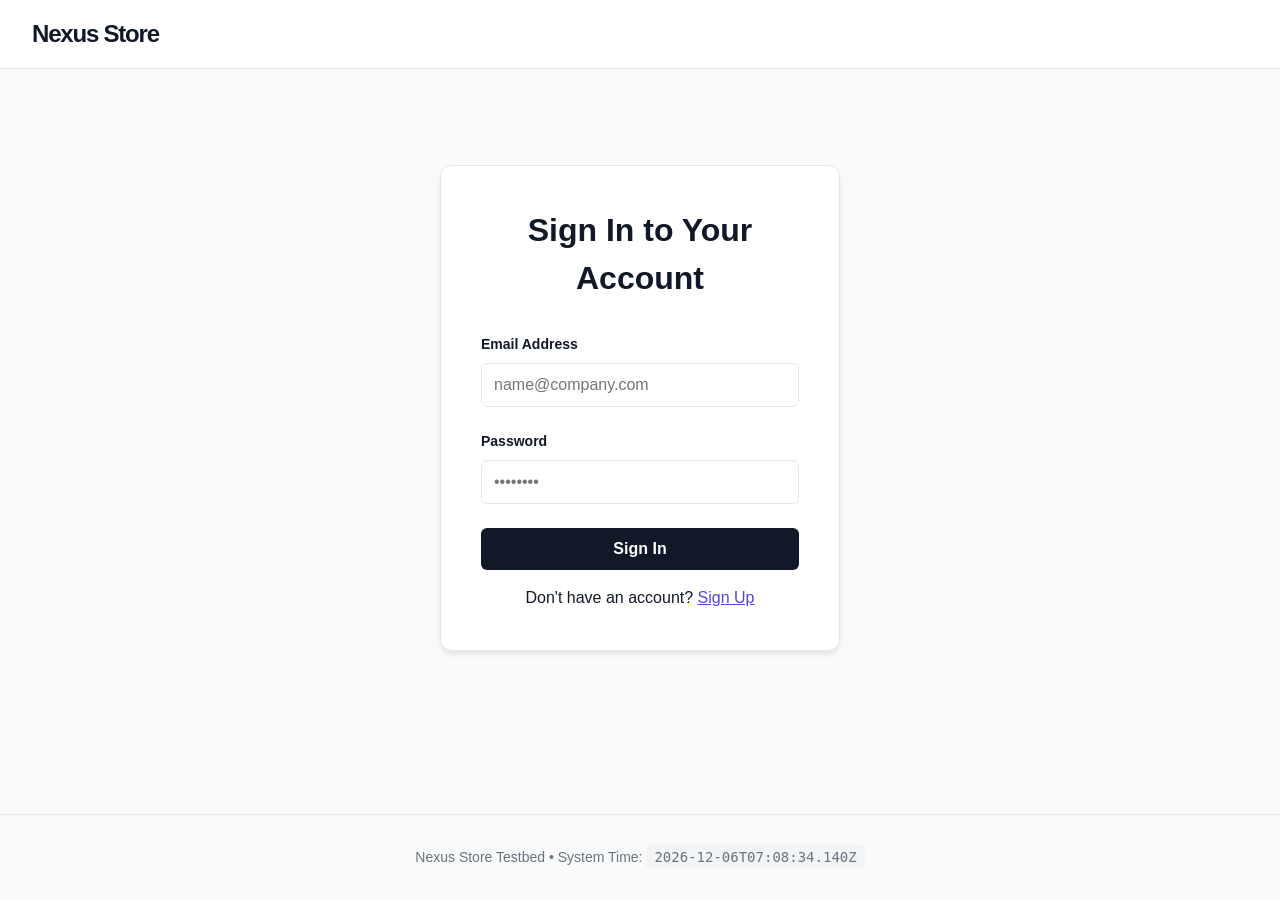
==== cart.html @ 84ff3dcd "Initial commit of Nexus Store testbed" ====
<!DOCTYPE html>
<html lang="en">
<head>
    <meta charset="UTF-8">
    <meta name="viewport" content="width=device-width, initial-scale=1.0">
    <title>Shopping Cart - Nexus Store</title>
    <link rel="stylesheet" href="style.css">
</head>
<body>
    <header>
        <a href="index.html" class="logo">Nexus Store</a>
        <nav>
            <a href="index.html">Home</a>
            <a href="sale.html">Sale</a>
            <a href="cart.html" class="active">Cart</a>
            <button id="logout-btn" class="btn" style="padding: 0.5rem 1rem;">Logout</button>
        </nav>
    </header>

    <main>
        <div style="display: flex; justify-content: space-between; align-items: center; margin-bottom: 2rem;">
            <h1>Your Shopping Cart</h1>
            <span class="session-badge">Session: Loading...</span>
        </div>

        <div class="cart-list">
            <div class="cart-item">
                <div style="display: flex; gap: 1.5rem; align-items: center;">
                    <img src="https://images.unsplash.com/photo-1505740420928-5e560c06d30e?q=80&w=150&auto=format&fit=crop" alt="Headphones" style="width: 80px; height: 80px; object-fit: cover; border-radius: 8px;">
                    <div>
                        <h3 style="margin-bottom: 0.25rem;">Premium Noise-Cancelling Headphones</h3>
                        <p style="color: var(--text-muted); font-size: 0.875rem;">Qty: 1</p>
                    </div>
                </div>
                <div style="font-weight: bold; font-size: 1.25rem;">$299.00</div>
            </div>
            
            <div class="cart-item" style="background: #f9fafb;">
                <div style="width: 100%; display: flex; justify-content: space-between; align-items: center;">
                    <span style="font-weight: 600; font-size: 1.25rem;">Total</span>
                    <span style="font-weight: 800; font-size: 1.5rem; color: var(--secondary);">$299.00</span>
                </div>
            </div>
        </div>

        <div id="dynamic-delivery" class="delivery-estimate">
            Loading delivery estimate...
        </div>

        <div style="text-align: right; margin-top: 2rem;">
            <button class="btn" style="padding: 1rem 3rem; font-size: 1.1rem;">Proceed to Checkout</button>
        </div>
    </main>

    <footer>
        <p>Nexus Store Testbed • System Time: <span class="dynamic-clock">Loading...</span></p>
    </footer>

    <script src="app.js"></script>
</body>
</html>
---- style.css ----
:root {
  --primary: #111827;
  --secondary: #4f46e5;
  --bg-color: #f9fafb;
  --card-bg: #ffffff;
  --text-main: #111827;
  --text-muted: #6b7280;
  --border-color: #e5e7eb;
  --error: #ef4444;
}

* {
  margin: 0;
  padding: 0;
  box-sizing: border-box;
}

body {
  font-family: -apple-system, BlinkMacSystemFont, 'Segoe UI', Roboto, Helvetica, Arial, sans-serif;
  background-color: var(--bg-color);
  color: var(--text-main);
  line-height: 1.5;
  min-height: 100vh;
  display: flex;
  flex-direction: column;
}

/* Header & Nav */
header {
  background-color: var(--card-bg);
  border-bottom: 1px solid var(--border-color);
  padding: 1rem 2rem;
  display: flex;
  justify-content: space-between;
  align-items: center;
  position: sticky;
  top: 0;
  z-index: 50;
}

.logo {
  font-size: 1.5rem;
  font-weight: 800;
  letter-spacing: -0.05em;
  text-decoration: none;
  color: var(--primary);
}

nav {
  display: flex;
  gap: 2rem;
}

nav a {
  text-decoration: none;
  color: var(--text-muted);
  font-weight: 500;
  transition: color 0.2s;
}

nav a:hover, nav a.active {
  color: var(--primary);
}

.session-badge {
  background: #f3f4f6;
  padding: 0.5rem 1rem;
  border-radius: 9999px;
  font-size: 0.75rem;
  font-family: monospace;
  color: var(--text-muted);
}

/* Layout */
main {
  flex: 1;
  max-width: 1200px;
  width: 100%;
  margin: 0 auto;
  padding: 2rem;
}

/* Login Page */
.login-container {
  max-width: 400px;
  margin: 4rem auto;
  background: var(--card-bg);
  padding: 2.5rem;
  border-radius: 12px;
  box-shadow: 0 4px 6px -1px rgba(0, 0, 0, 0.1);
  border: 1px solid var(--border-color);
}

.login-container h1 {
  text-align: center;
  margin-bottom: 2rem;
}

.input-group {
  margin-bottom: 1.5rem;
  display: flex;
  flex-direction: column;
  gap: 0.5rem;
}

label {
  font-size: 0.875rem;
  font-weight: 600;
}

input {
  padding: 0.75rem;
  border: 1px solid var(--border-color);
  border-radius: 6px;
  font-size: 1rem;
  outline: none;
}

input:focus {
  border-color: var(--secondary);
  box-shadow: 0 0 0 2px rgba(79, 70, 229, 0.2);
}

.btn {
  background: var(--primary);
  color: white;
  border: none;
  padding: 0.75rem 1.5rem;
  border-radius: 6px;
  font-size: 1rem;
  font-weight: 600;
  cursor: pointer;
  width: 100%;
  transition: opacity 0.2s;
}

.btn:hover {
  opacity: 0.9;
}

/* Storefront Grid */
.product-grid {
  display: grid;
  grid-template-columns: repeat(auto-fill, minmax(280px, 1fr));
  gap: 2rem;
  margin-top: 2rem;
}

.product-card {
  background: var(--card-bg);
  border: 1px solid var(--border-color);
  border-radius: 12px;
  overflow: hidden;
  transition: transform 0.2s;
  text-decoration: none;
  color: inherit;
  display: block;
}

.product-card:hover {
  transform: translateY(-4px);
}

.product-img {
  width: 100%;
  height: 250px;
  background: #f3f4f6;
  object-fit: cover;
}

.product-info {
  padding: 1.5rem;
}

.product-price {
  font-weight: 700;
  font-size: 1.25rem;
  margin-top: 0.5rem;
}

/* Product Detail */
.product-detail {
  display: flex;
  gap: 4rem;
  margin-top: 2rem;
}

.product-detail-img {
  flex: 1;
  background: #f3f4f6;
  border-radius: 12px;
  height: 500px;
  object-fit: cover;
}

.product-detail-info {
  flex: 1;
  display: flex;
  flex-direction: column;
  justify-content: center;
}

.dynamic-tag {
  display: inline-block;
  background: #fee2e2;
  color: #991b1b;
  padding: 0.25rem 0.75rem;
  border-radius: 9999px;
  font-size: 0.875rem;
  font-weight: 600;
  margin: 1rem 0;
}

/* Cart */
.cart-list {
  background: var(--card-bg);
  border: 1px solid var(--border-color);
  border-radius: 12px;
  margin-top: 2rem;
}

.cart-item {
  display: flex;
  justify-content: space-between;
  align-items: center;
  padding: 1.5rem;
  border-bottom: 1px solid var(--border-color);
}

.cart-item:last-child {
  border-bottom: none;
}

.delivery-estimate {
  background: #e0e7ff;
  color: #3730a3;
  padding: 1rem;
  border-radius: 8px;
  margin-top: 2rem;
  font-weight: 500;
  text-align: center;
}

/* Loading Skeleton */
#loading-state {
  position: fixed;
  inset: 0;
  background: var(--bg-color);
  display: flex;
  justify-content: center;
  align-items: center;
  z-index: 100;
}

.spinner {
  width: 50px;
  height: 50px;
  border: 4px solid var(--border-color);
  border-top-color: var(--secondary);
  border-radius: 50%;
  animation: spin 1s linear infinite;
}

@keyframes spin {
  to { transform: rotate(360deg); }
}

/* Dynamic Timestamps & Footer */
footer {
  text-align: center;
  padding: 2rem;
  border-top: 1px solid var(--border-color);
  color: var(--text-muted);
  font-size: 0.875rem;
  margin-top: auto;
}

.dynamic-clock {
  font-family: monospace;
  background: #f3f4f6;
  padding: 0.25rem 0.5rem;
  border-radius: 4px;
}
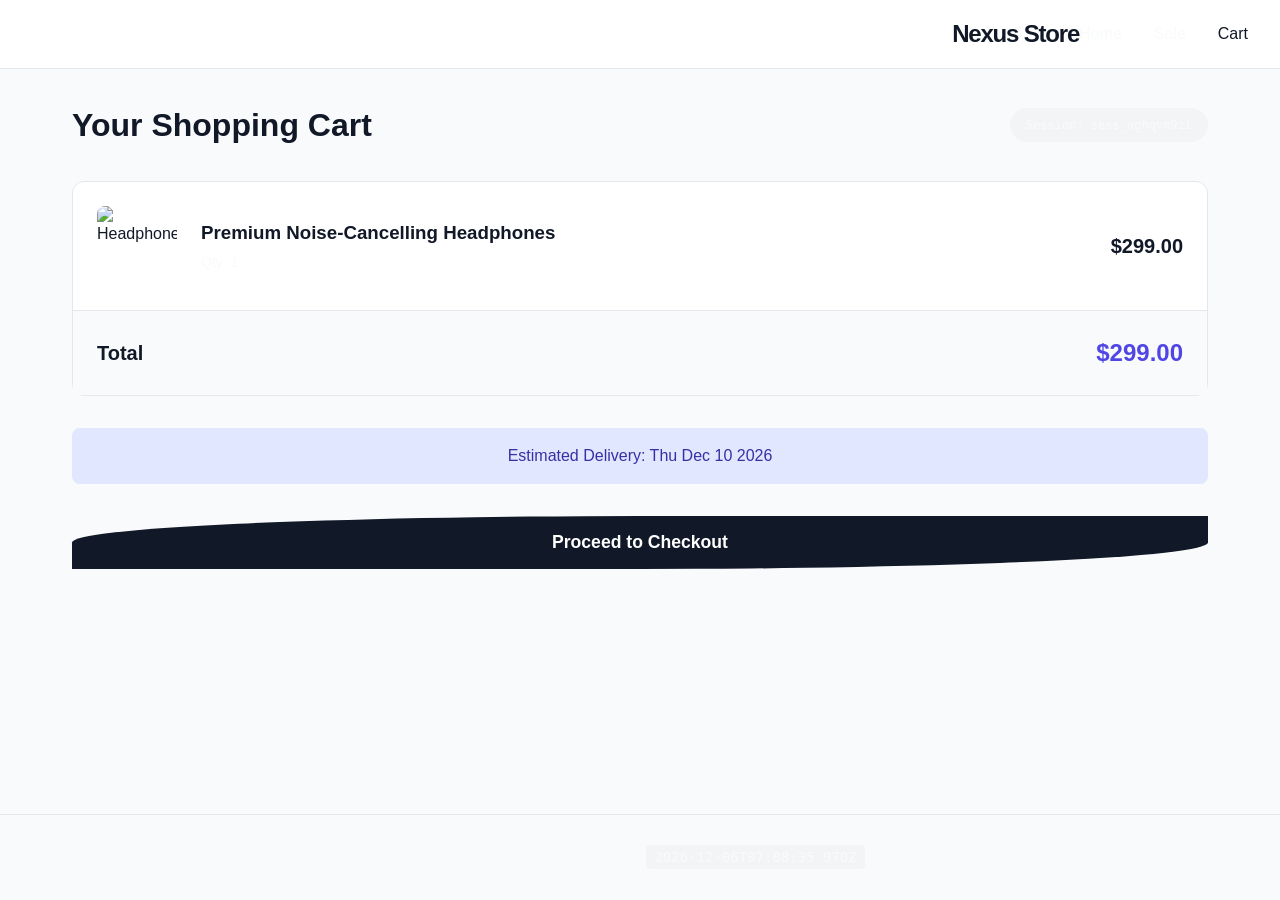
==== commit c29b4fb2: "Remove login functionality completely" ====
--- a/cart.html
+++ b/cart.html
@@ -13,7 +13,6 @@
             <a href="index.html">Home</a>
             <a href="sale.html">Sale</a>
             <a href="cart.html" class="active">Cart</a>
-            <button id="logout-btn" class="btn" style="padding: 0.5rem 1rem;">Logout</button>
         </nav>
     </header>
 
--- a/style.css
+++ b/style.css
@@ -4,7 +4,7 @@
   --bg-color: #f9fafb;
   --card-bg: #ffffff;
   --text-main: #111827;
-  --text-muted: #6b7280;
+  --text-muted: #f9fafb;
   --border-color: #e5e7eb;
   --error: #ef4444;
 }
@@ -31,7 +31,7 @@
   border-bottom: 1px solid var(--border-color);
   padding: 1rem 2rem;
   display: flex;
-  justify-content: space-between;
+  justify-content: flex-end;
   align-items: center;
   position: sticky;
   top: 0;
@@ -126,7 +126,7 @@
   color: white;
   border: none;
   padding: 0.75rem 1.5rem;
-  border-radius: 6px;
+  border-radius: 50% 0%;
   font-size: 1rem;
   font-weight: 600;
   cursor: pointer;
@@ -142,7 +142,7 @@
 .product-grid {
   display: grid;
   grid-template-columns: repeat(auto-fill, minmax(280px, 1fr));
-  gap: 2rem;
+  gap: 0px;
   margin-top: 2rem;
 }
 
@@ -174,7 +174,7 @@
 
 .product-price {
   font-weight: 700;
-  font-size: 1.25rem;
+  font-size: 10px;
   margin-top: 0.5rem;
 }
 
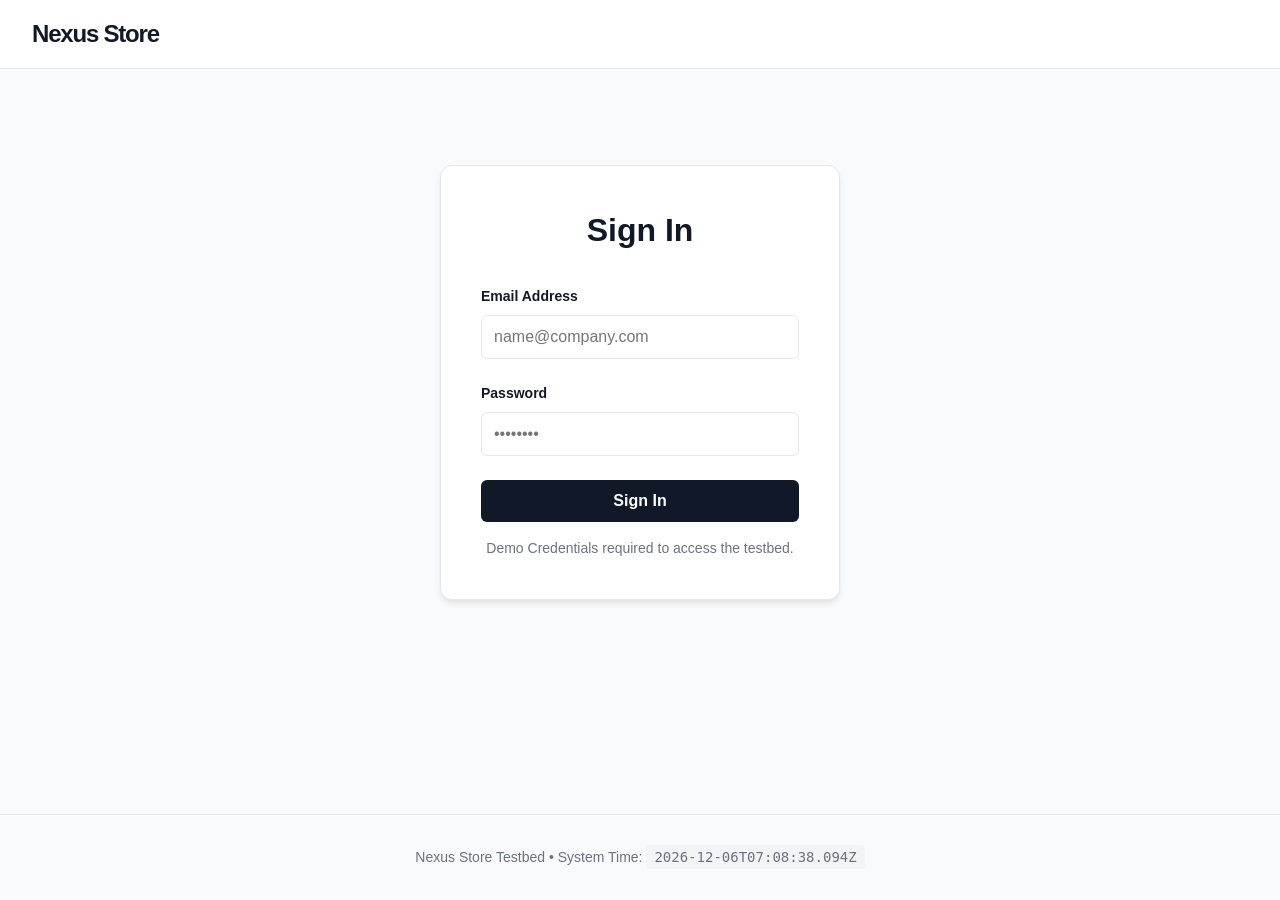
==== commit 3f7d169f: "Reinstate simple login with hardcoded demo credentials" ====
--- a/cart.html
+++ b/cart.html
@@ -13,6 +13,7 @@
             <a href="index.html">Home</a>
             <a href="sale.html">Sale</a>
             <a href="cart.html" class="active">Cart</a>
+            <button id="logout-btn" class="btn" style="padding: 0.5rem 1rem;">Logout</button>
         </nav>
     </header>
 
--- a/style.css
+++ b/style.css
@@ -4,7 +4,7 @@
   --bg-color: #f9fafb;
   --card-bg: #ffffff;
   --text-main: #111827;
-  --text-muted: #f9fafb;
+  --text-muted: #6b7280;
   --border-color: #e5e7eb;
   --error: #ef4444;
 }
@@ -31,7 +31,7 @@
   border-bottom: 1px solid var(--border-color);
   padding: 1rem 2rem;
   display: flex;
-  justify-content: flex-end;
+  justify-content: space-between;
   align-items: center;
   position: sticky;
   top: 0;
@@ -126,7 +126,7 @@
   color: white;
   border: none;
   padding: 0.75rem 1.5rem;
-  border-radius: 50% 0%;
+  border-radius: 6px;
   font-size: 1rem;
   font-weight: 600;
   cursor: pointer;
@@ -142,7 +142,7 @@
 .product-grid {
   display: grid;
   grid-template-columns: repeat(auto-fill, minmax(280px, 1fr));
-  gap: 0px;
+  gap: 2rem;
   margin-top: 2rem;
 }
 
@@ -174,7 +174,7 @@
 
 .product-price {
   font-weight: 700;
-  font-size: 10px;
+  font-size: 1.25rem;
   margin-top: 0.5rem;
 }
 
